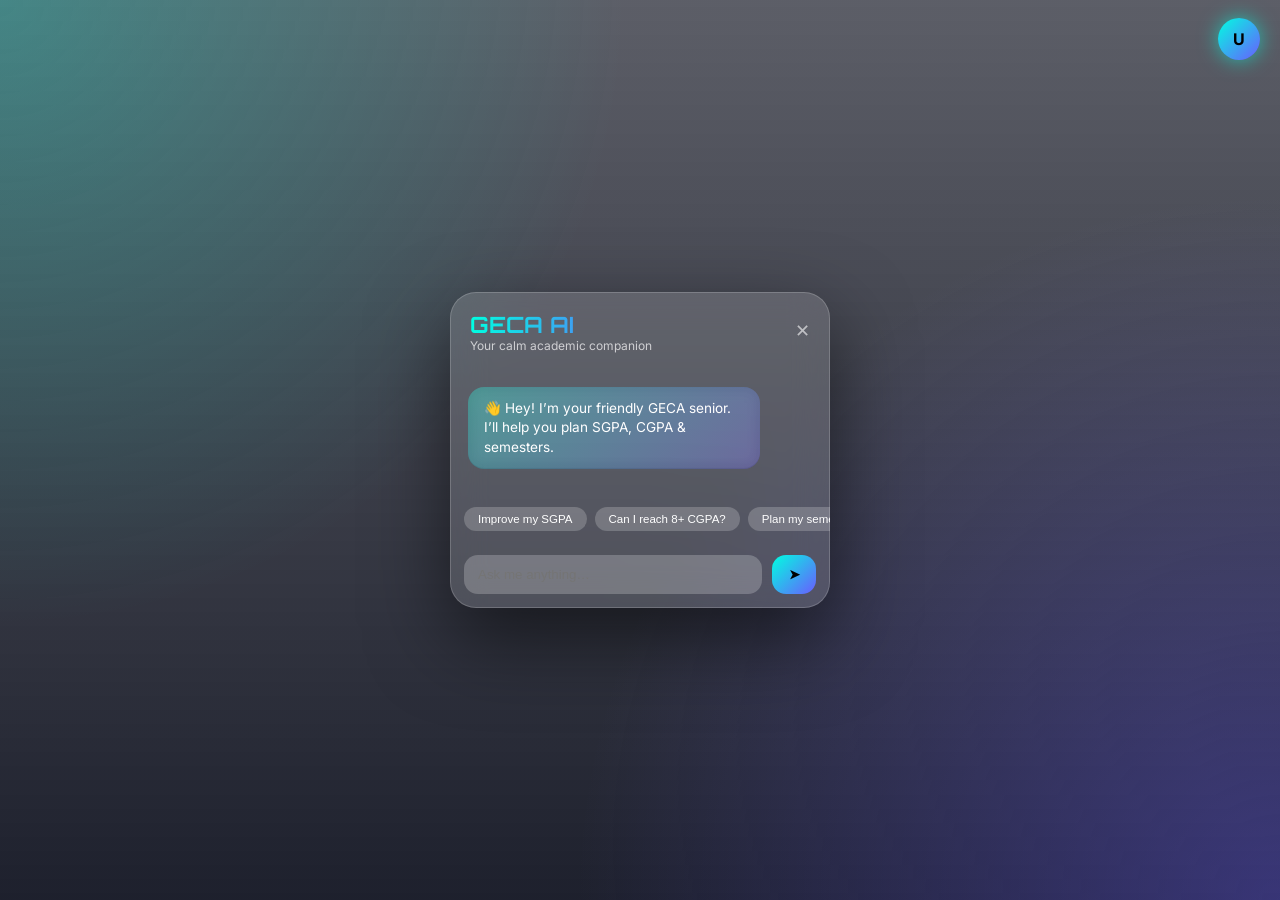
==== ai.html @ 94d47e2e "Add files via upload" ====
<!DOCTYPE html>
<html lang="en">
<head>
  <meta charset="UTF-8" />
  <title>GECA AI Assistant</title>
  <meta name="viewport" content="width=device-width, initial-scale=1.0" />

  <!-- Fonts -->
  <link href="https://fonts.googleapis.com/css2?family=Inter:wght@300;400;600&family=Orbitron:wght@600&display=swap" rel="stylesheet">

  <link rel="stylesheet" href="ai.css" />
</head>

<body>

  <!-- 🎥 Animated Background Video -->
  <video class="bg-video" autoplay muted loop playsinline>
    <source src="Animated_Dancing_Duo_for_Website_Background.mp4" type="video/mp4">
  </video>
  <div class="bg-overlay"></div>

  <!-- 👤 PROFILE CORNER -->
  <div class="profile-corner" id="profileCorner">
    <div class="profile-badge" id="profileBadge" title="Profile">
      <span id="profileInitial">U</span>
    </div>

    <!-- Dropdown Menu -->
    <div class="profile-menu hidden" id="profileMenu">
      <button id="editProfileBtn">✏️ Edit Profile</button>
      <button id="logoutBtn" class="danger">🚪 Logout</button>
    </div>
  </div>

  <!-- 🤖 AI PAGE -->
  <div class="ai-page">

    <div class="ai-card">

      <!-- Header -->
      <div class="ai-header">
        <div>
          <h1>GECA AI</h1>
          <p>Your calm academic companion</p>
        </div>
        <button class="ai-close" title="Back">✕</button>
      </div>

      <!-- Messages -->
      <div class="ai-messages" id="aiMessages">
        <div class="ai-bubble ai">
          👋 Hey! I’m your friendly GECA senior.<br>
          I’ll help you plan SGPA, CGPA & semesters.
        </div>
      </div>

      <!-- Suggestions -->
      <div class="ai-suggestions">
        <button>Improve my SGPA</button>
        <button>Can I reach 8+ CGPA?</button>
        <button>Plan my semesters</button>
      </div>

      <!-- Input -->
      <div class="ai-input">
        <input type="text" placeholder="Ask me anything…" />
        <button>➤</button>
      </div>

    </div>

  </div>

  <!-- Logic -->
  <script src="ai.js"></script>
</body>
</html>
---- ai.css ----
/* -------- RESET -------- */
* {
  margin: 0;
  padding: 0;
  box-sizing: border-box;
}

html, body {
  height: 100%;
  font-family: "Inter", sans-serif;
  color: #fff;
  overflow-y: auto;
  scroll-behavior: smooth;
}

/* -------- BACKGROUND VIDEO -------- */
.bg-video {
  position: fixed;
  inset: 0;
  width: 100%;
  height: 100%;
  object-fit: cover;
  z-index: -2;
}

.bg-overlay {
  position: fixed;
  inset: 0;
  background:
    radial-gradient(circle at top left, rgba(0,255,225,0.25), transparent 40%),
    radial-gradient(circle at bottom right, rgba(106,92,255,0.35), transparent 45%),
    linear-gradient(180deg, rgba(5,8,22,0.65), rgba(5,8,22,0.9));
  backdrop-filter: blur(2px);
  z-index: -1;
}

/* -------- PROFILE CORNER -------- */
.profile-corner {
  position: fixed;
  top: 18px;
  right: 20px;
  z-index: 10;
}

.profile-badge {
  width: 42px;
  height: 42px;
  border-radius: 50%;
  background: linear-gradient(135deg, #00ffe1, #6a5cff);
  color: #000;
  display: flex;
  align-items: center;
  justify-content: center;
  font-weight: 700;
  cursor: pointer;
  box-shadow: 0 0 20px rgba(0,255,225,0.6);
}

.profile-menu {
  margin-top: 10px;
  background: rgba(255,255,255,0.18);
  backdrop-filter: blur(14px);
  border-radius: 14px;
  overflow: hidden;
  box-shadow: 0 20px 40px rgba(0,0,0,0.5);
  animation: pop 0.3s ease;
}

.profile-menu button {
  width: 100%;
  padding: 10px 16px;
  border: none;
  background: transparent;
  color: #fff;
  font-size: 0.85rem;
  text-align: left;
  cursor: pointer;
}

.profile-menu button:hover {
  background: rgba(255,255,255,0.15);
}

.profile-menu .danger {
  color: #ff6b6b;
}

/* -------- PAGE -------- */
.ai-page {
  min-height: 100vh;
  display: flex;
  align-items: center;
  justify-content: center;
  padding: 30px 12px;
}

/* -------- CARD -------- */
.ai-card {
  width: 380px;
  max-height: 620px;
  display: flex;
  flex-direction: column;
  border-radius: 26px;
  background: rgba(255, 255, 255, 0.14);
  backdrop-filter: blur(18px);
  box-shadow:
    0 30px 80px rgba(0,0,0,0.55),
    inset 0 0 0 1px rgba(255,255,255,0.18);
  overflow: hidden;
  animation: rise 0.8s ease;
}

/* -------- HEADER -------- */
.ai-header {
  padding: 18px 20px;
  display: flex;
  justify-content: space-between;
  align-items: center;
}

.ai-header h1 {
  font-family: "Orbitron", sans-serif;
  font-size: 1.4rem;
  background: linear-gradient(90deg, #00ffe1, #6a5cff);
  -webkit-background-clip: text;
  -webkit-text-fill-color: transparent;
}

.ai-header p {
  font-size: 0.75rem;
  opacity: 0.7;
}

.ai-close {
  background: none;
  border: none;
  color: #fff;
  font-size: 1.1rem;
  opacity: 0.6;
  cursor: pointer;
}

/* -------- MESSAGES -------- */
.ai-messages {
  flex: 1;
  padding: 16px 18px;
  overflow-y: auto;
  scrollbar-width: thin;
  scrollbar-color: #6a5cff transparent;
}

.ai-messages::-webkit-scrollbar {
  width: 6px;
}

.ai-messages::-webkit-scrollbar-thumb {
  background: linear-gradient(180deg, #00ffe1, #6a5cff);
  border-radius: 10px;
}

/* -------- BUBBLES -------- */
.ai-bubble {
  max-width: 85%;
  padding: 12px 16px;
  margin-bottom: 12px;
  border-radius: 16px;
  font-size: 0.85rem;
  line-height: 1.4;
  animation: pop 0.35s ease;
}

.ai-bubble.ai {
  background: linear-gradient(
    135deg,
    rgba(0,255,225,0.28),
    rgba(106,92,255,0.28)
  );
  backdrop-filter: blur(8px);
}

.ai-bubble.user {
  margin-left: auto;
  background: rgba(255,255,255,0.22);
}

/* -------- SUGGESTIONS -------- */
.ai-suggestions {
  padding: 10px 14px;
  display: flex;
  gap: 8px;
  overflow-x: auto;
}

.ai-suggestions button {
  flex-shrink: 0;
  padding: 6px 14px;
  border-radius: 999px;
  border: none;
  background: rgba(255,255,255,0.2);
  color: #fff;
  font-size: 0.72rem;
  cursor: pointer;
  transition: 0.25s;
}

.ai-suggestions button:hover {
  background: linear-gradient(135deg, #00ffe1, #6a5cff);
  color: #000;
}

/* -------- INPUT -------- */
.ai-input {
  padding: 14px;
  display: flex;
  gap: 10px;
}

.ai-input input {
  flex: 1;
  padding: 12px 14px;
  border-radius: 14px;
  border: none;
  outline: none;
  background: rgba(255,255,255,0.22);
  color: #fff;
}

.ai-input button {
  width: 44px;
  border-radius: 14px;
  border: none;
  background: linear-gradient(135deg, #00ffe1, #6a5cff);
  color: #000;
  font-weight: bold;
  cursor: pointer;
}

/* -------- UTIL -------- */
.hidden {
  display: none !important;
}

/* -------- ANIMATIONS -------- */
@keyframes rise {
  from { opacity: 0; transform: translateY(40px); }
  to { opacity: 1; transform: translateY(0); }
}

@keyframes pop {
  from { opacity: 0; transform: scale(0.95); }
  to { opacity: 1; transform: scale(1); }
}
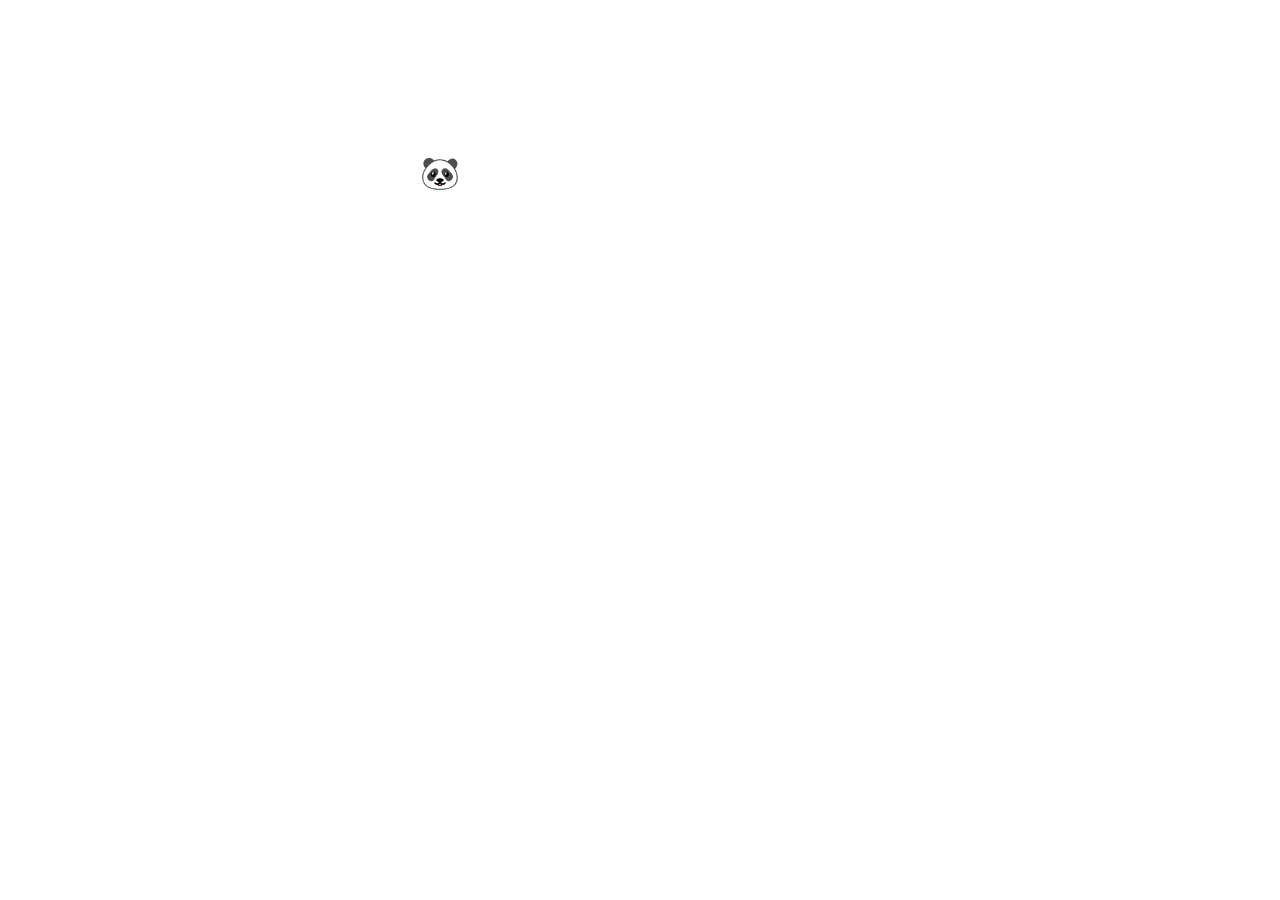
==== commit 27b3e8f5: "Revamp AI assistant page with panda theme Updated the HTML structure and content for the AI assistan" ====
--- a/ai.html
+++ b/ai.html
@@ -1,77 +1,89 @@
 <!DOCTYPE html>
 <html lang="en">
+
 <head>
-  <meta charset="UTF-8" />
-  <title>GECA AI Assistant</title>
-  <meta name="viewport" content="width=device-width, initial-scale=1.0" />
 
-  <!-- Fonts -->
-  <link href="https://fonts.googleapis.com/css2?family=Inter:wght@300;400;600&family=Orbitron:wght@600&display=swap" rel="stylesheet">
+<meta charset="UTF-8">
+<title>GECA's Panda 🐼</title>
 
-  <link rel="stylesheet" href="ai.css" />
+<meta name="viewport" content="width=device-width, initial-scale=1.0">
+
+<link rel="stylesheet" href="ai.css">
+
 </head>
 
 <body>
 
-  <!-- 🎥 Animated Background Video -->
-  <video class="bg-video" autoplay muted loop playsinline>
-    <source src="Animated_Dancing_Duo_for_Website_Background.mp4" type="video/mp4">
-  </video>
-  <div class="bg-overlay"></div>
 
-  <!-- 👤 PROFILE CORNER -->
-  <div class="profile-corner" id="profileCorner">
-    <div class="profile-badge" id="profileBadge" title="Profile">
-      <span id="profileInitial">U</span>
-    </div>
+<!-- INTRO -->
 
-    <!-- Dropdown Menu -->
-    <div class="profile-menu hidden" id="profileMenu">
-      <button id="editProfileBtn">✏️ Edit Profile</button>
-      <button id="logoutBtn" class="danger">🚪 Logout</button>
-    </div>
-  </div>
+<div id="introScreen">
 
-  <!-- 🤖 AI PAGE -->
-  <div class="ai-page">
+<video id="introVideo" autoplay muted>
 
-    <div class="ai-card">
+<source src="YouCut_20260314_145951550.mp4" type="video/mp4">
 
-      <!-- Header -->
-      <div class="ai-header">
-        <div>
-          <h1>GECA AI</h1>
-          <p>Your calm academic companion</p>
-        </div>
-        <button class="ai-close" title="Back">✕</button>
-      </div>
+</video>
 
-      <!-- Messages -->
-      <div class="ai-messages" id="aiMessages">
-        <div class="ai-bubble ai">
-          👋 Hey! I’m your friendly GECA senior.<br>
-          I’ll help you plan SGPA, CGPA & semesters.
-        </div>
-      </div>
+<h1>Welcome to GECA's Panda 🐼</h1>
 
-      <!-- Suggestions -->
-      <div class="ai-suggestions">
-        <button>Improve my SGPA</button>
-        <button>Can I reach 8+ CGPA?</button>
-        <button>Plan my semesters</button>
-      </div>
+</div>
 
-      <!-- Input -->
-      <div class="ai-input">
-        <input type="text" placeholder="Ask me anything…" />
-        <button>➤</button>
-      </div>
 
-    </div>
+<!-- CHAT -->
 
-  </div>
+<div id="chatUI" class="hidden">
 
-  <!-- Logic -->
-  <script src="ai.js"></script>
+<div class="container">
+
+
+<!-- PANDA -->
+
+<div class="avatar">
+
+<img id="pandaGif"
+src="Picsart_26-03-14_15-19-25-327.gif">
+
+<h2>GECA's Panda 🐼</h2>
+
+<p>Your friendly academic companion</p>
+
+</div>
+
+
+<!-- CHAT AREA -->
+
+<div class="chat">
+
+<div id="messages" class="messages">
+
+<div class="bot">
+
+Hello 👋  
+I'm **GECA's Panda**.  
+Ask me anything about NEP, CBCS, SGPA or exams.
+
+</div>
+
+</div>
+
+
+<div class="chat-input">
+
+<input id="input"
+placeholder="Ask Panda anything...">
+
+<button id="sendBtn">Send</button>
+
+</div>
+
+</div>
+
+</div>
+
+</div>
+
+<script src="ai.js"></script>
+
 </body>
 </html>
